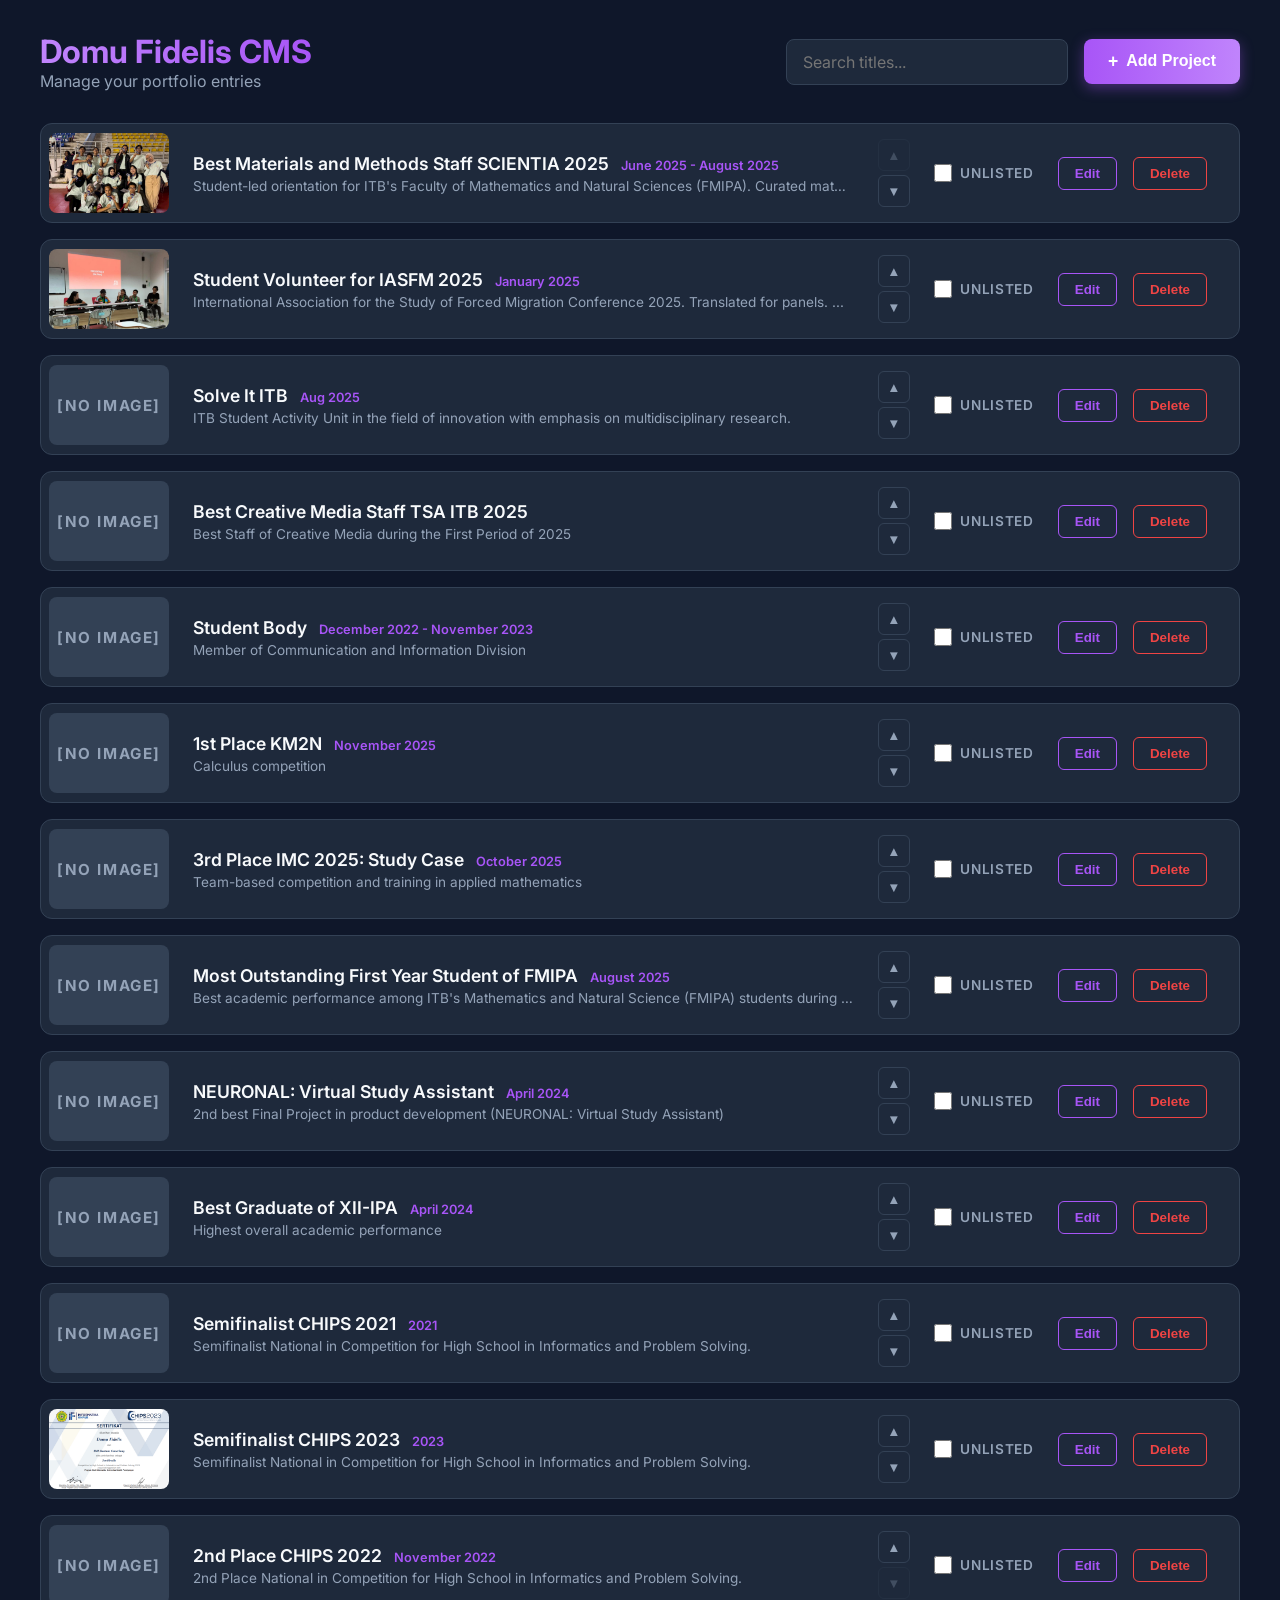
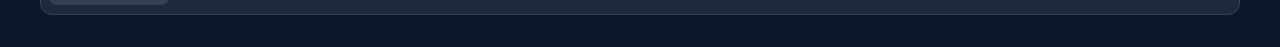
==== cms_ui.html @ 10504ec6 "yeah" ====
<!DOCTYPE html>
<html lang="en">
<head>
    <meta charset="UTF-8">
    <meta name="viewport" content="width=device-width, initial-scale=1.0">
    <title>Domu Fidelis CMS Dashboard</title>
    <link href="https://fonts.googleapis.com/css2?family=Inter:wght@400;500;600;700&display=swap" rel="stylesheet">
    <style>
        :root {
            --bg-color: #0f172a;
            --surface-color: #1e293b;
            --surface-hover: #334155;
            --text-primary: #f8fafc;
            --text-secondary: #94a3b8;
            --accent-color: #a855f7;
            --accent-hover: #c084fc;
            --border-color: #334155;
            --transition: 0.2s ease;
        }
        * { margin: 0; padding: 0; box-sizing: border-box; }
        body {
            font-family: 'Inter', sans-serif;
            background-color: var(--bg-color);
            color: var(--text-primary);
            min-height: 100vh;
            padding: 2rem;
        }
        .header {
            display: flex;
            justify-content: space-between;
            align-items: center;
            margin-bottom: 2rem;
            max-width: 1200px;
            margin-inline: auto;
            flex-wrap: wrap;
            gap: 1.5rem;
        }
        .header h1 {
            font-size: 2rem;
            font-weight: 700;
            background: linear-gradient(to right, #c084fc, #a855f7);
            -webkit-background-clip: text;
            background-clip: text;
            color: transparent;
        }
        .btn-primary {
            background: linear-gradient(to right, var(--accent-color), var(--accent-hover));
            color: white;
            border: none;
            padding: 0.75rem 1.5rem;
            font-size: 1rem;
            font-weight: 600;
            border-radius: 8px;
            cursor: pointer;
            transition: var(--transition);
            box-shadow: 0 4px 14px 0 rgba(168, 85, 247, 0.39);
            white-space: nowrap;
        }
        .btn-primary:hover {
            transform: translateY(-2px);
            box-shadow: 0 6px 20px rgba(168, 85, 247, 0.5);
        }

        .search-bar {
            background-color: var(--surface-color);
            border: 1px solid var(--border-color);
            color: var(--text-primary);
            border-radius: 8px;
            padding: 0.75rem 1rem;
            width: 250px;
            font-family: 'Inter', sans-serif;
            font-size: 0.95rem;
            transition: var(--transition);
        }
        .search-bar:focus { outline: none; border-color: var(--accent-color); }
        .header-actions { display: flex; gap: 1rem; align-items: center; }

        .gallery {
            display: flex;
            flex-direction: column;
            gap: 1rem;
            max-width: 1200px;
            margin: 0 auto;
        }

        .project-card {
            background-color: var(--surface-color);
            border: 1px solid var(--border-color);
            border-radius: 12px;
            overflow: hidden;
            transition: var(--transition);
            display: flex;
            flex-direction: row;
            align-items: center;
            height: 100px;
            padding: 0.5rem;
        }
        .project-card:hover { transform: translateX(4px); border-color: var(--accent-color); box-shadow: 0 4px 12px rgba(0, 0, 0, 0.2); }
        
        .project-img {
            width: 120px;
            height: 80px;
            object-fit: cover;
            border-radius: 8px;
            background-color: var(--border-color);
            flex-shrink: 0;
        }
        
        .project-info {
            padding: 0 1.5rem;
            flex-grow: 1;
            display: flex;
            flex-direction: row;
            align-items: center;
            gap: 1.5rem;
            overflow: hidden;
        }
        
        .project-text {
            flex-grow: 1;
            display: flex;
            flex-direction: column;
            justify-content: center;
            overflow: hidden;
        }
        
        .project-text h3 {
            font-size: 1.1rem;
            font-weight: 600;
            color: var(--text-primary);
            white-space: nowrap;
            overflow: hidden;
            text-overflow: ellipsis;
            margin-bottom: 0.25rem;
        }
        
        .project-text p {
            font-size: 0.85rem;
            color: var(--text-secondary);
            white-space: nowrap;
            overflow: hidden;
            text-overflow: ellipsis;
        }
        
        .project-meta {
            display: flex;
            align-items: center;
            gap: 1rem;
            flex-shrink: 0;
        }

        .tag-unlisted {
            background: rgba(239, 68, 68, 0.15);
            color: #fca5a5;
            font-size: 0.75rem;
            padding: 0.35rem 0.65rem;
            border-radius: 4px;
            font-weight: 600;
            white-space: nowrap;
        }

        .icon-btn {
            background: transparent;
            border: 1px solid var(--border-color);
            color: var(--text-secondary);
            width: 32px; height: 32px;
            border-radius: 6px;
            display: flex; align-items: center; justify-content: center;
            cursor: pointer;
            transition: var(--transition);
        }
        .icon-btn:hover:not(:disabled) { background: var(--surface-hover); color: var(--text-primary); }
        .icon-btn:disabled { opacity: 0.3; cursor: not-allowed; }

        .edit-btn {
            background: transparent;
            border: 1px solid var(--accent-color);
            color: var(--accent-color);
            padding: 0.5rem 1rem;
            border-radius: 6px;
            cursor: pointer;
            transition: var(--transition);
            font-weight: 600;
            white-space: nowrap;
        }
        .edit-btn:hover { background: var(--accent-color); color: white; }

        .delete-btn {
            background: transparent;
            border: 1px solid #ef4444;
            color: #ef4444;
            padding: 0.5rem 1rem;
            border-radius: 6px;
            cursor: pointer;
            transition: var(--transition);
            font-weight: 600;
            white-space: nowrap;
        }
        .delete-btn:hover { background: #ef4444; color: white; }

        /* Modal Overlay */
        .modal-overlay {
            position: fixed; top: 0; left: 0; right: 0; bottom: 0;
            background: rgba(15, 23, 42, 0.8);
            backdrop-filter: blur(4px);
            display: flex; justify-content: center; align-items: flex-start;
            padding: 2rem 1rem;
            overflow-y: auto;
            opacity: 0; pointer-events: none;
            transition: opacity 0.3s;
            z-index: 100;
        }
        .modal-overlay.active { opacity: 1; pointer-events: auto; }
        
        .modal-content {
            background-color: var(--bg-color);
            border: 1px solid var(--border-color);
            border-radius: 16px;
            padding: 2.5rem;
            width: 100%; max-width: 800px;
            position: relative;
            box-shadow: 0 25px 50px -12px rgba(0,0,0,0.5);
            transform: translateY(20px);
            transition: transform 0.3s cubic-bezier(0.175, 0.885, 0.32, 1.275);
        }
        .modal-overlay.active .modal-content { transform: translateY(0); }

        .close-btn {
            position: absolute; top: 1.5rem; right: 1.5rem;
            background: none; border: none; font-size: 2.5rem; line-height:1; color: var(--text-secondary); cursor: pointer;
            transition: color 0.2s;
        }
        .close-btn:hover { color: white; }

        /* Form Styles reused from previous */
        .form-group { margin-bottom: 1.5rem; display: flex; flex-direction: column; gap: 0.5rem;}
        .form-row { display: flex; gap: 1.5rem; }
        .form-row .form-group { flex: 1; }
        label { font-size: 0.9rem; font-weight: 600; color: var(--text-secondary); text-transform: uppercase; letter-spacing: 0.05em; }
        input[type="text"], textarea {
            width: 100%; background-color: var(--surface-color); border: 1px solid var(--border-color);
            color: var(--text-primary); border-radius: 8px; padding: 0.75rem 1rem; font-family: 'Inter', sans-serif; font-size: 1rem; transition: var(--transition);
        }
        input[type="text"]:focus, textarea:focus { outline: none; border-color: var(--accent-color); }
        textarea { resize: vertical; min-height: 120px; }
        .checkbox-group { display: flex; align-items: center; gap: 0.75rem; cursor: pointer; margin-top: 0.5rem; margin-bottom: 1.5rem; }
        .checkbox-group input { width: 1.25rem; height: 1.25rem; accent-color: var(--accent-color); cursor: pointer; }
        .checkbox-group label { margin: 0; cursor: pointer; color: var(--text-primary); text-transform: none; letter-spacing: 0; font-size: 1rem;}

        /* Image Uploader */
        .image-section { margin-top: 2rem; padding-top: 2rem; border-top: 1px dashed var(--border-color); }
        .image-grid { display: grid; grid-template-columns: repeat(auto-fill, minmax(140px, 1fr)); gap: 1rem; margin-top: 1rem; }
        .image-card { aspect-ratio: 1; background-color: var(--surface-color); border: 1px solid var(--border-color); border-radius: 8px; overflow: hidden; position: relative; display: flex; align-items: center; justify-content: center; }
        .image-card img { width: 100%; height: 100%; object-fit: cover; }
        .thumbnail-badge { position: absolute; top: 0.5rem; left: 0.5rem; background: rgba(168, 85, 247, 0.9); color: white; font-size: 0.7rem; padding: 0.2rem 0.5rem; border-radius: 4px; font-weight: 600; pointer-events: none; }
        .remove-img { position: absolute; top: 0.5rem; right: 0.5rem; background: rgba(239, 68, 68, 0.9); color: white; border: none; width: 24px; height: 24px; border-radius: 50%; cursor: pointer; display: flex; align-items: center; justify-content: center; transition: var(--transition); }
        .remove-img:hover { transform: scale(1.1); }
        .add-image-btn { aspect-ratio: 1; border: 2px dashed var(--border-color); border-radius: 8px; background: transparent; color: var(--text-secondary); cursor: pointer; display: flex; flex-direction: column; align-items: center; justify-content: center; gap: 0.5rem; transition: var(--transition); }
        .add-image-btn:hover { border-color: var(--accent-color); color: var(--accent-color); background-color: rgba(168, 85, 247, 0.05); }
        .add-image-btn svg { width: 32px; height: 32px; }
        .submit-btn { width: 100%; margin-top: 3rem; background: linear-gradient(to right, var(--accent-color), var(--accent-hover)); color: white; border: none; padding: 1rem; font-size: 1.1rem; font-weight: 600; border-radius: 8px; cursor: pointer; transition: var(--transition); box-shadow: 0 4px 14px 0 rgba(168, 85, 247, 0.39); }
        .submit-btn:hover { transform: translateY(-2px); box-shadow: 0 6px 20px rgba(168, 85, 247, 0.5); }
        .submit-btn:disabled { opacity: 0.7; cursor: not-allowed; }
        input[type="file"] { display: none; }
        .toast { position: fixed; bottom: 2rem; right: 2rem; background-color: #10b981; color: white; padding: 1rem 2rem; border-radius: 8px; font-weight: 500; transform: translateY(100px); opacity: 0; transition: all 0.3s; box-shadow: 0 10px 15px -3px rgba(0, 0, 0, 0.1); z-index: 1000; }
        .toast.show { transform: translateY(0); opacity: 1; }

        .empty-state { text-align: center; color: var(--text-secondary); padding: 4rem; grid-column: 1 / -1; }
    </style>
</head>
<body>
    <div class="header">
        <div>
            <h1>Domu Fidelis CMS</h1>
            <p style="color: var(--text-secondary);">Manage your portfolio entries</p>
        </div>
        <div class="header-actions">
            <input type="text" id="searchInput" placeholder="Search titles..." class="search-bar">
            <button class="btn-primary" id="openModalBtn">
                <span style="font-size:1.1rem; vertical-align:middle; margin-right:4px;">+</span> Add Project
            </button>
        </div>
    </div>

    <div class="gallery" id="galleryContainer">
        <div class="empty-state">Loading projects...</div>
    </div>

    <div class="modal-overlay" id="modalOverlay">
        <div class="modal-content">
            <button class="close-btn" id="closeModalBtn">&times;</button>
            <h2 style="margin-bottom: 2rem; font-size: 1.75rem;">Project Entry</h2>
            
            <form id="projectForm">
                <div class="form-row">
                    <div class="form-group">
                        <label for="title">Project Title</label>
                        <input type="text" id="title" required placeholder="A brilliant new endeavor...">
                    </div>
                    <div class="form-group">
                        <label for="date">Date</label>
                        <input type="text" id="date" placeholder="e.g. March 2026">
                    </div>
                </div>
                <div class="form-group" style="margin-top: 0.5rem;">
                    <label for="link">External Link</label>
                    <input type="text" id="link" placeholder="https://...">
                </div>
                <div class="form-group" style="margin-top: 1rem;">
                    <label for="desc">Description</label>
                    <textarea id="desc" required placeholder="Describe the project, its goals, and impact..."></textarea>
                </div>
                <div class="image-section">
                    <label style="margin-bottom: 0.5rem; display: block;">Project Images</label>
                    <p style="font-size: 0.85rem; color: var(--text-secondary);">Add images from your device. The first image will automatically be used as the thumbnail.</p>
                    <div class="image-grid" id="imageGrid">
                        <button type="button" class="add-image-btn" id="addImgBtn">
                            <svg fill="none" stroke="currentColor" viewBox="0 0 24 24" xmlns="http://www.w3.org/2000/svg"><path stroke-linecap="round" stroke-linejoin="round" stroke-width="2" d="M12 6v6m0 0v6m0-6h6m-6 0H6"></path></svg>
                            Add Image
                        </button>
                    </div>
                    <input type="file" id="fileInput" accept="image/*" multiple>
                </div>
                <button type="submit" class="submit-btn" id="submitBtn">Publish Project</button>
            </form>
        </div>
    </div>

    <div class="toast" id="toast">Successfully published!</div>

    <script>
        // Gallery Logic
        const galleryContainer = document.getElementById('galleryContainer');
        const defaultImgSVG = 'data:image/svg+xml;charset=UTF-8,%3Csvg xmlns="http://www.w3.org/2000/svg" width="600" height="400" viewBox="0 0 600 400"%3E%3Crect fill="%231e293b" width="600" height="400"/%3E%3Ctext fill="%2394a3b8" font-family="sans-serif" font-size="24" dy="8.5" font-weight="bold" x="50%25" y="50%25" text-anchor="middle"%3ENo Image Provided%3C/text%3E%3C/svg%3E';

        let currentProjects = [];
        let editingIndex = -1;

        async function fetchGallery() {
            try {
                const res = await fetch('data/portfolio.json?t=' + new Date().getTime());
                const data = await res.json();
                currentProjects = data.projects || [];
                
                galleryContainer.innerHTML = '';
                
                if (currentProjects.length === 0) {
                    galleryContainer.innerHTML = '<div class="empty-state">No projects found. Add one!</div>';
                    return;
                }

                currentProjects.forEach((project, index) => {
                    const card = document.createElement('div');
                    card.className = 'project-card';
                    card.dataset.title = (project.title || '').toLowerCase();
                    card.dataset.desc = (project.description || '').toLowerCase();
                    
                    const thumb = project.thumbnail || (project.pictures && project.pictures.length > 0 ? project.pictures[0] : null);
                    const descPrev = project.description?.length > 100 ? project.description.substring(0, 100) + '...' : (project.description || '');
                    
                    let isFirst = index === 0;
                    let isLast = index === currentProjects.length - 1;

                    const imgTag = thumb 
                        ? `<img src="${thumb}" class="project-img" alt="${project.title}">` 
                        : `<div class="project-img" style="display:flex; align-items:center; justify-content:center; color:var(--text-secondary); font-weight:700; letter-spacing:0.1em; font-size:0.95rem;">[NO IMAGE]</div>`;

                    card.innerHTML = `
                        ${imgTag}
                        <div class="project-info">
                            <div class="project-text">
                                <h3>${project.title} ${project.date ? `<span style="font-size: 0.8rem; color: var(--accent-color); margin-left: 0.5rem;\">${project.date}</span>` : ''}</h3>
                                <p>${descPrev}</p>
                            </div>
                            <div class="project-meta">
                                <div style="display: flex; flex-direction: column; gap: 0.25rem; margin-right: 0.5rem;">
                                    <button class="icon-btn" title="Move Up" onclick="moveProject(${index}, -1)" ${isFirst ? 'disabled' : ''}>▲</button>
                                    <button class="icon-btn" title="Move Down" onclick="moveProject(${index}, 1)" ${isLast ? 'disabled' : ''}>▼</button>
                                </div>
                                <label style="display: flex; align-items: center; gap: 0.5rem; cursor: pointer; margin-right: 0.5rem; font-size: 0.85rem; color: var(--text-secondary);">
                                    <input type="checkbox" style="accent-color: var(--accent-color); width: 1.15rem; height: 1.15rem;" ${project.unlisted ? 'checked' : ''} onchange="toggleUnlisted(${index}, this.checked)">
                                    Unlisted
                                </label>
                                <button class="edit-btn" onclick="openEdit(${index})">Edit</button>
                                <button class="delete-btn" onclick="deleteProject(${index})">Delete</button>
                            </div>
                        </div>
                    `;
                    galleryContainer.appendChild(card);
                });
                
                // re-apply search if it was typed
                triggerSearch();
            } catch (err) {
                console.error(err);
                galleryContainer.innerHTML = '<div class="empty-state">Unable to load projects.</div>';
            }
        }

        // Search logic
        const searchInput = document.getElementById('searchInput');
        function triggerSearch() {
            const query = searchInput.value.toLowerCase();
            const cards = galleryContainer.querySelectorAll('.project-card');
            cards.forEach(card => {
                const txt = card.dataset.title + " " + card.dataset.desc;
                card.style.display = txt.includes(query) ? 'flex' : 'none';
            });
        }
        searchInput.addEventListener('input', triggerSearch);

        window.moveProject = async function(index, direction) {
            try {
                const res = await fetch('/api/move_project', {
                    method: 'POST',
                    headers: { 'Content-Type': 'application/json' },
                    body: JSON.stringify({ index, direction })
                });
                if (res.ok) fetchGallery();
            } catch (err) { console.error(err); }
        };

        window.toggleUnlisted = async function(index, checked) {
            try {
                // we technically can edit the project completely or call the specific endpoint
                await fetch('/api/toggle_unlisted', {
                    method: 'POST',
                    headers: { 'Content-Type': 'application/json' },
                    body: JSON.stringify({ index, unlisted: checked })
                });
            } catch (err) { console.error(err); }
        };

        window.openEdit = function(index) {
            const p = currentProjects[index];
            editingIndex = index;
            document.getElementById('title').value = p.title || '';
            document.getElementById('date').value = p.date || '';
            document.getElementById('link').value = p.link || '';
            document.getElementById('desc').value = p.description || '';
            
            pictures = (p.pictures || []).map(url => ({
                type: 'url',
                value: url
            }));
            
            renderImages();
            document.getElementById('modalOverlay').classList.add('active');
        };

        window.deleteProject = async function(index) {
            if (!confirm("Are you sure you want to permanently delete this project?")) return;
            try {
                const res = await fetch('/api/delete_project', {
                    method: 'POST',
                    headers: { 'Content-Type': 'application/json' },
                    body: JSON.stringify({ index })
                });
                if (res.ok) fetchGallery();
                else alert('Failed to delete project.');
            } catch (err) {
                console.error(err);
                alert('Connection error. Is the server running?');
            }
        };

        fetchGallery();

        // Modal Logic
        const modalOverlay = document.getElementById('modalOverlay');
        const openModalBtn = document.getElementById('openModalBtn');
        const closeModalBtn = document.getElementById('closeModalBtn');
        
        openModalBtn.addEventListener('click', () => {
            editingIndex = -1;
            form.reset();
            pictures = [];
            renderImages();
            modalOverlay.classList.add('active');
        });
        closeModalBtn.addEventListener('click', () => modalOverlay.classList.remove('active'));
        modalOverlay.addEventListener('click', (e) => {
            if (e.target === modalOverlay) modalOverlay.classList.remove('active');
        });

        // Form Logic
        const imageGrid = document.getElementById('imageGrid');
        const addImgBtn = document.getElementById('addImgBtn');
        const fileInput = document.getElementById('fileInput');
        const form = document.getElementById('projectForm');
        const submitBtn = document.getElementById('submitBtn');
        const toast = document.getElementById('toast');
        
        let pictures = [];

        addImgBtn.addEventListener('click', () => fileInput.click());

        fileInput.addEventListener('change', (e) => {
            const files = e.target.files;
            if (!files.length) return;

            Array.from(files).forEach(file => {
                const reader = new FileReader();
                reader.onload = (ev) => {
                    pictures.push({
                        type: 'file',
                        filename: file.name,
                        base64: ev.target.result
                    });
                    renderImages();
                };
                reader.readAsDataURL(file);
            });
            fileInput.value = '';
        });

        function renderImages() {
            const cards = imageGrid.querySelectorAll('.image-card');
            cards.forEach(c => c.remove());

            pictures.forEach((pic, index) => {
                const div = document.createElement('div');
                div.className = 'image-card';
                
                const img = document.createElement('img');
                img.src = pic.base64 || pic.value;
                
                const removeBtn = document.createElement('button');
                removeBtn.className = 'remove-img';
                removeBtn.innerHTML = '&times;';
                removeBtn.type = 'button';
                removeBtn.onclick = () => {
                    pictures.splice(index, 1);
                    renderImages();
                };

                div.appendChild(img);
                div.appendChild(removeBtn);

                if (index === 0) {
                    const badge = document.createElement('span');
                    badge.className = 'thumbnail-badge';
                    badge.textContent = 'Thumbnail';
                    div.appendChild(badge);
                }

                imageGrid.insertBefore(div, addImgBtn);
            });
        }

        form.addEventListener('submit', async (e) => {
            e.preventDefault();
            
            // The "unlisted" toggle is now solely done via the main UI toggle button, but we must 
            // still fetch it correctly if we are updating a project. If it's a new project, we default to false.
            // Wait, we removed the checkbox from the form UI! 
            // Let's assume it defaults to false on creation, and handles existing value for edits.
            let isUnlisted = false;
            if (editingIndex >= 0 && currentProjects[editingIndex]) {
                isUnlisted = currentProjects[editingIndex].unlisted || false;
            }
            
            const payload = {
                index: editingIndex,
                title: document.getElementById('title').value,
                date: document.getElementById('date').value,
                description: document.getElementById('desc').value,
                link: document.getElementById('link').value,
                unlisted: isUnlisted,
                pictures: pictures
            };

            const originalText = submitBtn.textContent;
            submitBtn.textContent = 'Publishing...';
            submitBtn.disabled = true;

            try {
                const res = await fetch('/api/add_project', {
                    method: 'POST',
                    headers: { 'Content-Type': 'application/json' },
                    body: JSON.stringify(payload)
                });
                
                if (res.ok) {
                    toast.classList.add('show');
                    setTimeout(() => toast.classList.remove('show'), 3000);
                    
                    form.reset();
                    pictures = [];
                    renderImages();
                    modalOverlay.classList.remove('active');
                    fetchGallery(); // Reload gallery!
                } else {
                    alert('Failed to publish.');
                }
            } catch (err) {
                console.error(err);
                alert('Connection error. Is the server running?');
            } finally {
                submitBtn.textContent = originalText;
                submitBtn.disabled = false;
            }
        });
    </script>
</body>
</html>
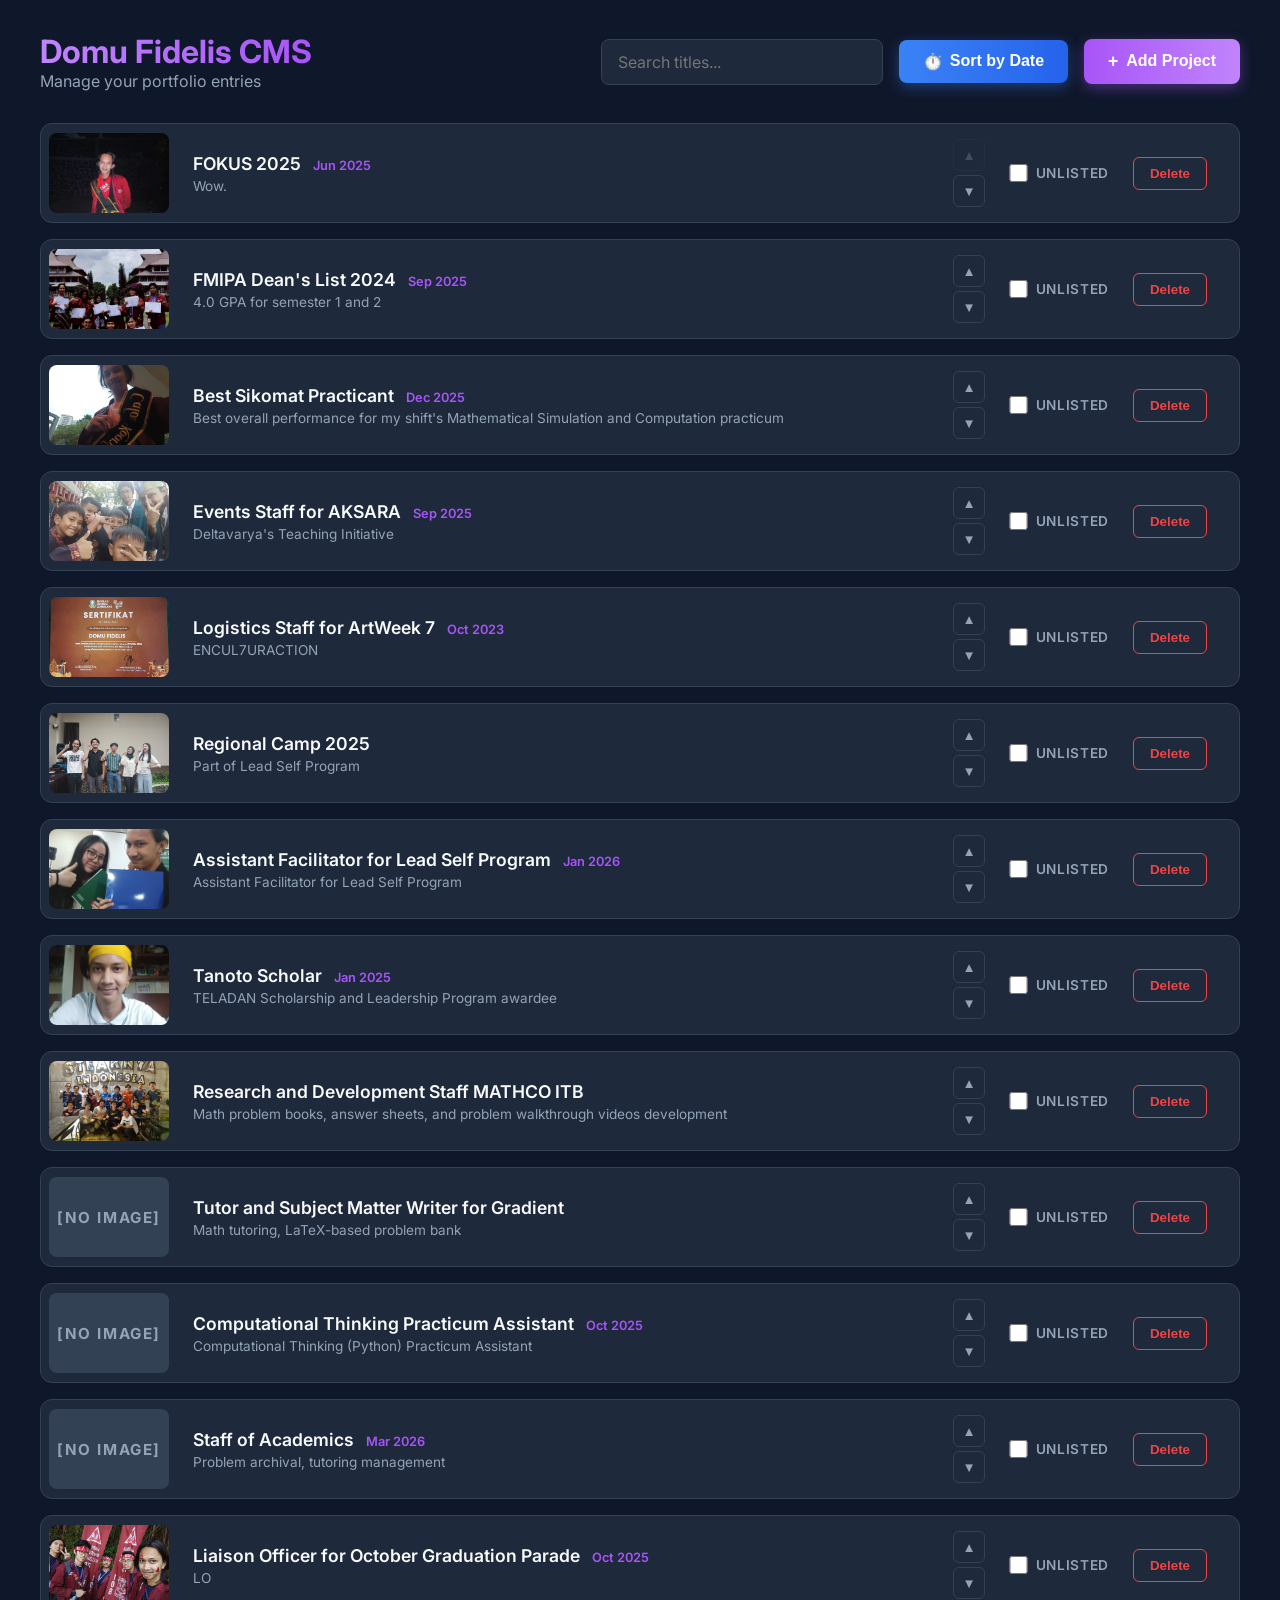
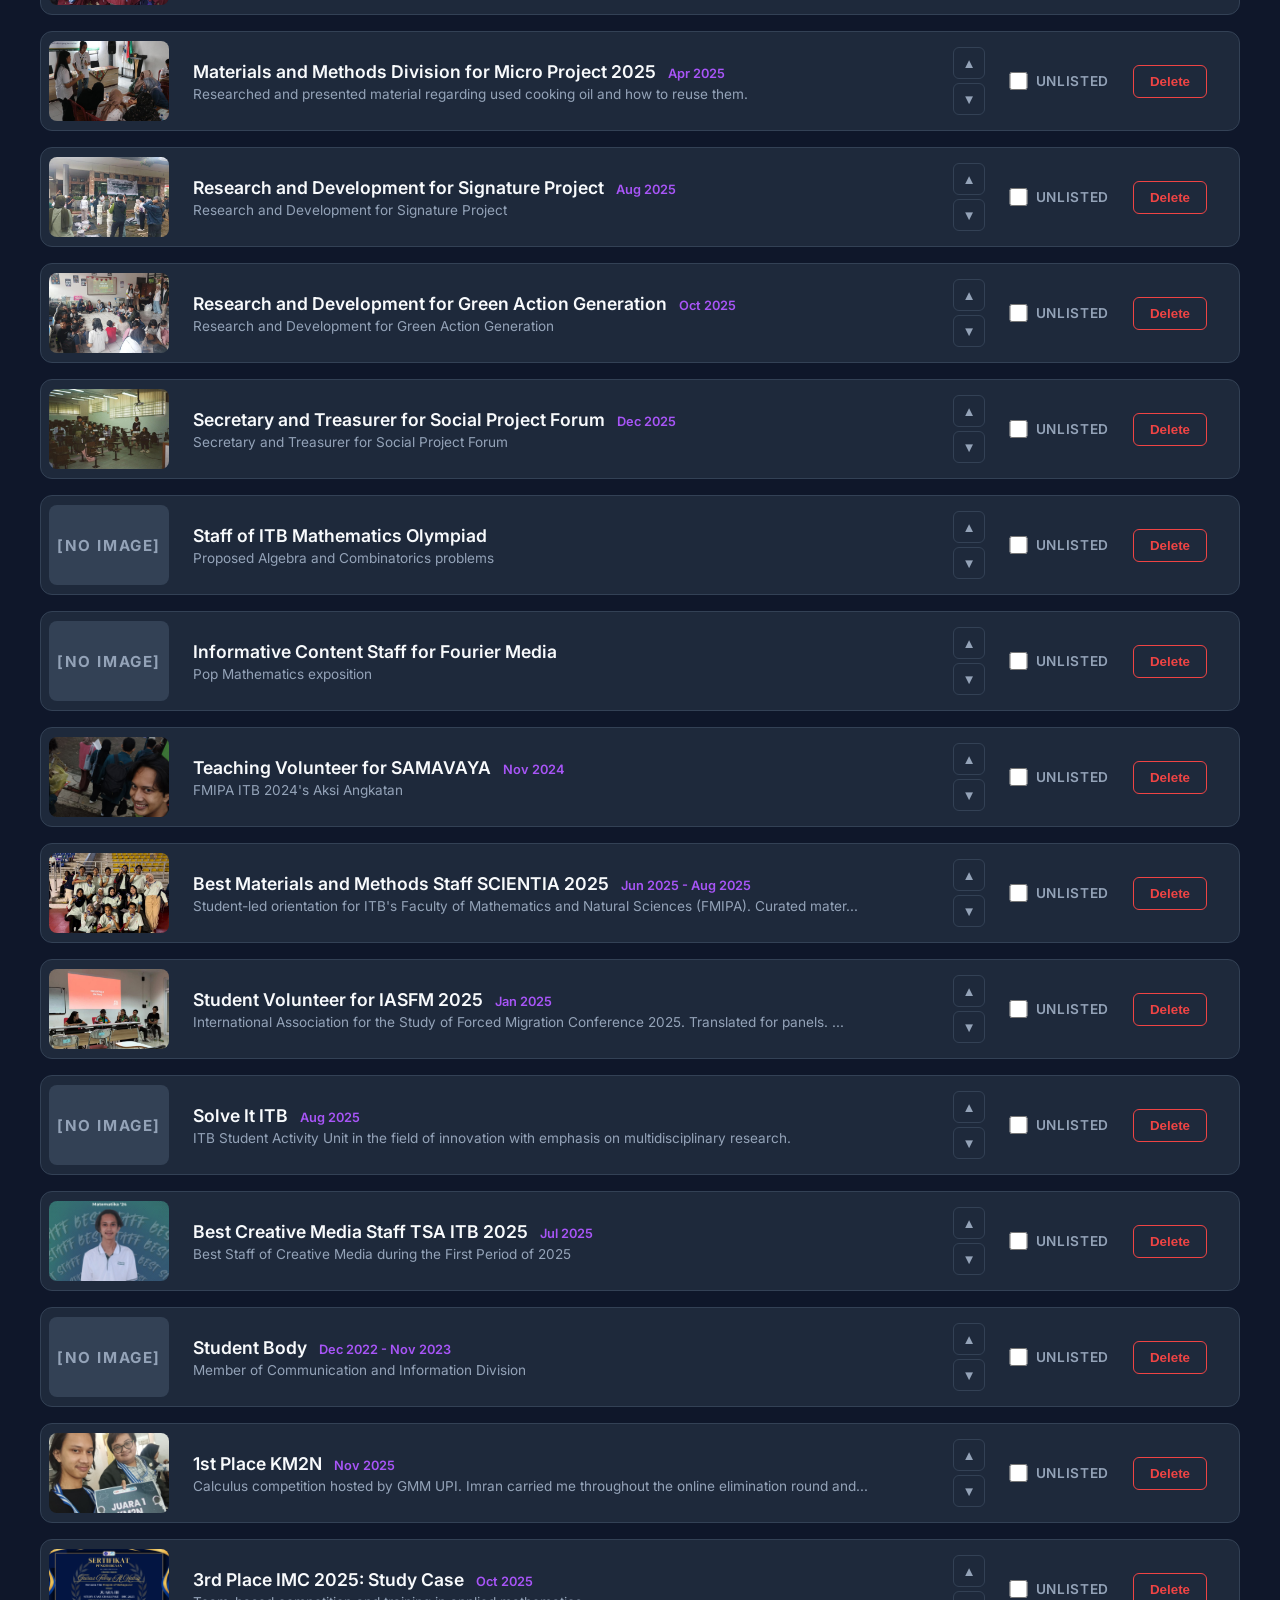
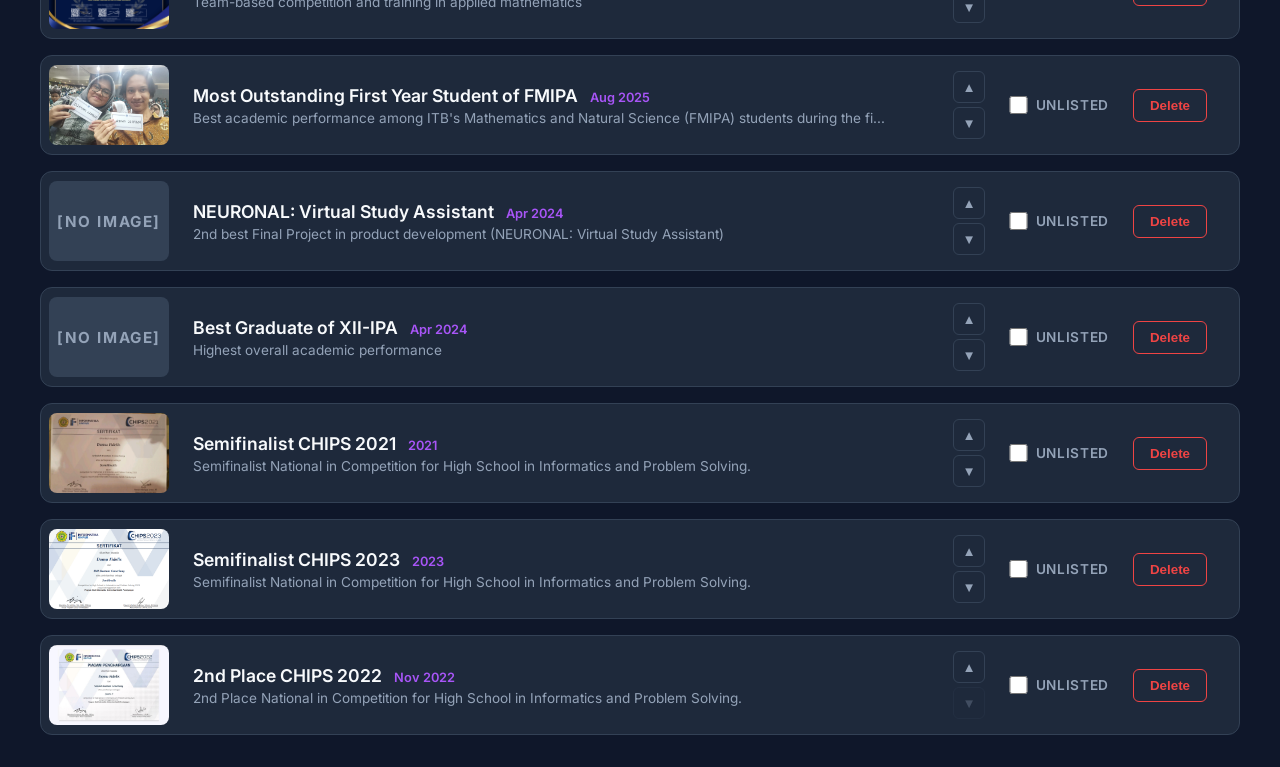
==== commit ceb3c214: "yeah" ====
--- a/cms_ui.html
+++ b/cms_ui.html
@@ -255,6 +255,10 @@
         .thumbnail-badge { position: absolute; top: 0.5rem; left: 0.5rem; background: rgba(168, 85, 247, 0.9); color: white; font-size: 0.7rem; padding: 0.2rem 0.5rem; border-radius: 4px; font-weight: 600; pointer-events: none; }
         .remove-img { position: absolute; top: 0.5rem; right: 0.5rem; background: rgba(239, 68, 68, 0.9); color: white; border: none; width: 24px; height: 24px; border-radius: 50%; cursor: pointer; display: flex; align-items: center; justify-content: center; transition: var(--transition); }
         .remove-img:hover { transform: scale(1.1); }
+        .move-img { position: absolute; bottom: 0.5rem; background: rgba(15, 23, 42, 0.85); color: white; border: none; width: 26px; height: 26px; border-radius: 4px; cursor: pointer; display: flex; align-items: center; justify-content: center; transition: var(--transition); font-size: 1.25rem; line-height: 1; }
+        .move-img:hover { background: var(--accent-color); }
+        .move-left { left: 0.5rem; }
+        .move-right { right: 0.5rem; }
         .add-image-btn { aspect-ratio: 1; border: 2px dashed var(--border-color); border-radius: 8px; background: transparent; color: var(--text-secondary); cursor: pointer; display: flex; flex-direction: column; align-items: center; justify-content: center; gap: 0.5rem; transition: var(--transition); }
         .add-image-btn:hover { border-color: var(--accent-color); color: var(--accent-color); background-color: rgba(168, 85, 247, 0.05); }
         .add-image-btn svg { width: 32px; height: 32px; }
@@ -276,6 +280,9 @@
         </div>
         <div class="header-actions">
             <input type="text" id="searchInput" placeholder="Search titles..." class="search-bar">
+            <button class="btn-primary" id="sortDateBtn" style="background: linear-gradient(to right, #3b82f6, #2563eb); box-shadow: 0 4px 14px 0 rgba(59, 130, 246, 0.39);">
+                <span style="font-size:1.0rem; vertical-align:middle; margin-right:2px;">⏱️</span> Sort by Date
+            </button>
             <button class="btn-primary" id="openModalBtn">
                 <span style="font-size:1.1rem; vertical-align:middle; margin-right:4px;">+</span> Add Project
             </button>
@@ -328,6 +335,17 @@
 
     <div class="toast" id="toast">Successfully published!</div>
 
+    <!-- Image Preview Modal -->
+    <div class="modal-overlay" id="previewModal" style="z-index: 200;">
+        <div style="position: relative; max-width: 90vw; max-height: 90vh;">
+            <button class="close-btn" id="closePreviewBtn" style="top: -2.5rem; right: -1rem; color: white;">&times;</button>
+            <img id="previewImg" src="" style="max-width: 100%; max-height: 80vh; border-radius: 8px; box-shadow: 0 10px 25px rgba(0,0,0,0.5);">
+            <div style="text-align: center; margin-top: 1rem;">
+                <a id="downloadPreviewBtn" href="" download="image.jpg" class="btn-primary" style="text-decoration: none; display: inline-block;">Download Image</a>
+            </div>
+        </div>
+    </div>
+
     <script>
         // Gallery Logic
         const galleryContainer = document.getElementById('galleryContainer');
@@ -365,6 +383,9 @@
                         ? `<img src="${thumb}" class="project-img" alt="${project.title}">` 
                         : `<div class="project-img" style="display:flex; align-items:center; justify-content:center; color:var(--text-secondary); font-weight:700; letter-spacing:0.1em; font-size:0.95rem;">[NO IMAGE]</div>`;
 
+                    card.onclick = () => openEdit(index);
+                    card.style.cursor = 'pointer';
+
                     card.innerHTML = `
                         ${imgTag}
                         <div class="project-info">
@@ -374,15 +395,14 @@
                             </div>
                             <div class="project-meta">
                                 <div style="display: flex; flex-direction: column; gap: 0.25rem; margin-right: 0.5rem;">
-                                    <button class="icon-btn" title="Move Up" onclick="moveProject(${index}, -1)" ${isFirst ? 'disabled' : ''}>▲</button>
-                                    <button class="icon-btn" title="Move Down" onclick="moveProject(${index}, 1)" ${isLast ? 'disabled' : ''}>▼</button>
+                                    <button class="icon-btn" title="Move Up" onclick="event.stopPropagation(); moveProject(${index}, -1)" ${isFirst ? 'disabled' : ''}>▲</button>
+                                    <button class="icon-btn" title="Move Down" onclick="event.stopPropagation(); moveProject(${index}, 1)" ${isLast ? 'disabled' : ''}>▼</button>
                                 </div>
-                                <label style="display: flex; align-items: center; gap: 0.5rem; cursor: pointer; margin-right: 0.5rem; font-size: 0.85rem; color: var(--text-secondary);">
+                                <label style="display: flex; align-items: center; gap: 0.5rem; cursor: pointer; margin-right: 0.5rem; font-size: 0.85rem; color: var(--text-secondary);" onclick="event.stopPropagation();">
                                     <input type="checkbox" style="accent-color: var(--accent-color); width: 1.15rem; height: 1.15rem;" ${project.unlisted ? 'checked' : ''} onchange="toggleUnlisted(${index}, this.checked)">
                                     Unlisted
                                 </label>
-                                <button class="edit-btn" onclick="openEdit(${index})">Edit</button>
-                                <button class="delete-btn" onclick="deleteProject(${index})">Delete</button>
+                                <button class="delete-btn" onclick="event.stopPropagation(); deleteProject(${index})">Delete</button>
                             </div>
                         </div>
                     `;
@@ -464,6 +484,32 @@
             }
         };
 
+        const sortDateBtn = document.getElementById('sortDateBtn');
+        sortDateBtn.addEventListener('click', async () => {
+            if(!confirm("Automatically sort all projects by date? This will permanently parse and reshuffle your JSON array descendingly from newest to oldest.")) return;
+            const originalHTML = sortDateBtn.innerHTML;
+            sortDateBtn.innerHTML = 'Sorting...';
+            sortDateBtn.disabled = true;
+            try {
+                const res = await fetch('/api/sort_by_date', { method: 'POST' });
+                if (res.ok) {
+                    await fetchGallery();
+                    const t = document.getElementById('toast');
+                    t.innerText = "Projects sorted successfully!";
+                    t.classList.add('show');
+                    setTimeout(() => { t.classList.remove('show'); t.innerText = "Successfully published!"; }, 3000);
+                } else {
+                    alert('Sort failed on the server.');
+                }
+            } catch (err) {
+                console.error(err);
+                alert('Connection error resolving sort.');
+            } finally {
+                sortDateBtn.innerHTML = originalHTML;
+                sortDateBtn.disabled = false;
+            }
+        });
+
         fetchGallery();
 
         // Modal Logic
@@ -524,6 +570,8 @@
                 
                 const img = document.createElement('img');
                 img.src = pic.base64 || pic.value;
+                img.style.cursor = 'zoom-in';
+                img.onclick = () => previewImage(img.src);
                 
                 const removeBtn = document.createElement('button');
                 removeBtn.className = 'remove-img';
@@ -542,6 +590,36 @@
                     badge.className = 'thumbnail-badge';
                     badge.textContent = 'Thumbnail';
                     div.appendChild(badge);
+                }
+
+                if (index > 0) {
+                    const leftBtn = document.createElement('button');
+                    leftBtn.className = 'move-img move-left';
+                    leftBtn.innerHTML = '&lsaquo;';
+                    leftBtn.title = 'Move Left';
+                    leftBtn.type = 'button';
+                    leftBtn.onclick = () => {
+                        const temp = pictures[index - 1];
+                        pictures[index - 1] = pictures[index];
+                        pictures[index] = temp;
+                        renderImages();
+                    };
+                    div.appendChild(leftBtn);
+                }
+
+                if (index < pictures.length - 1) {
+                    const rightBtn = document.createElement('button');
+                    rightBtn.className = 'move-img move-right';
+                    rightBtn.innerHTML = '&rsaquo;';
+                    rightBtn.title = 'Move Right';
+                    rightBtn.type = 'button';
+                    rightBtn.onclick = () => {
+                        const temp = pictures[index + 1];
+                        pictures[index + 1] = pictures[index];
+                        pictures[index] = temp;
+                        renderImages();
+                    };
+                    div.appendChild(rightBtn);
                 }
 
                 imageGrid.insertBefore(div, addImgBtn);
@@ -601,6 +679,22 @@
                 submitBtn.disabled = false;
             }
         });
+
+        // Image Preview Logic
+        const previewModal = document.getElementById('previewModal');
+        const previewImg = document.getElementById('previewImg');
+        const downloadPreviewBtn = document.getElementById('downloadPreviewBtn');
+        
+        document.getElementById('closePreviewBtn').addEventListener('click', () => previewModal.classList.remove('active'));
+        previewModal.addEventListener('click', (e) => {
+            if (e.target === previewModal) previewModal.classList.remove('active');
+        });
+
+        window.previewImage = function(src) {
+            previewImg.src = src;
+            downloadPreviewBtn.href = src;
+            previewModal.classList.add('active');
+        };
     </script>
 </body>
 </html>
